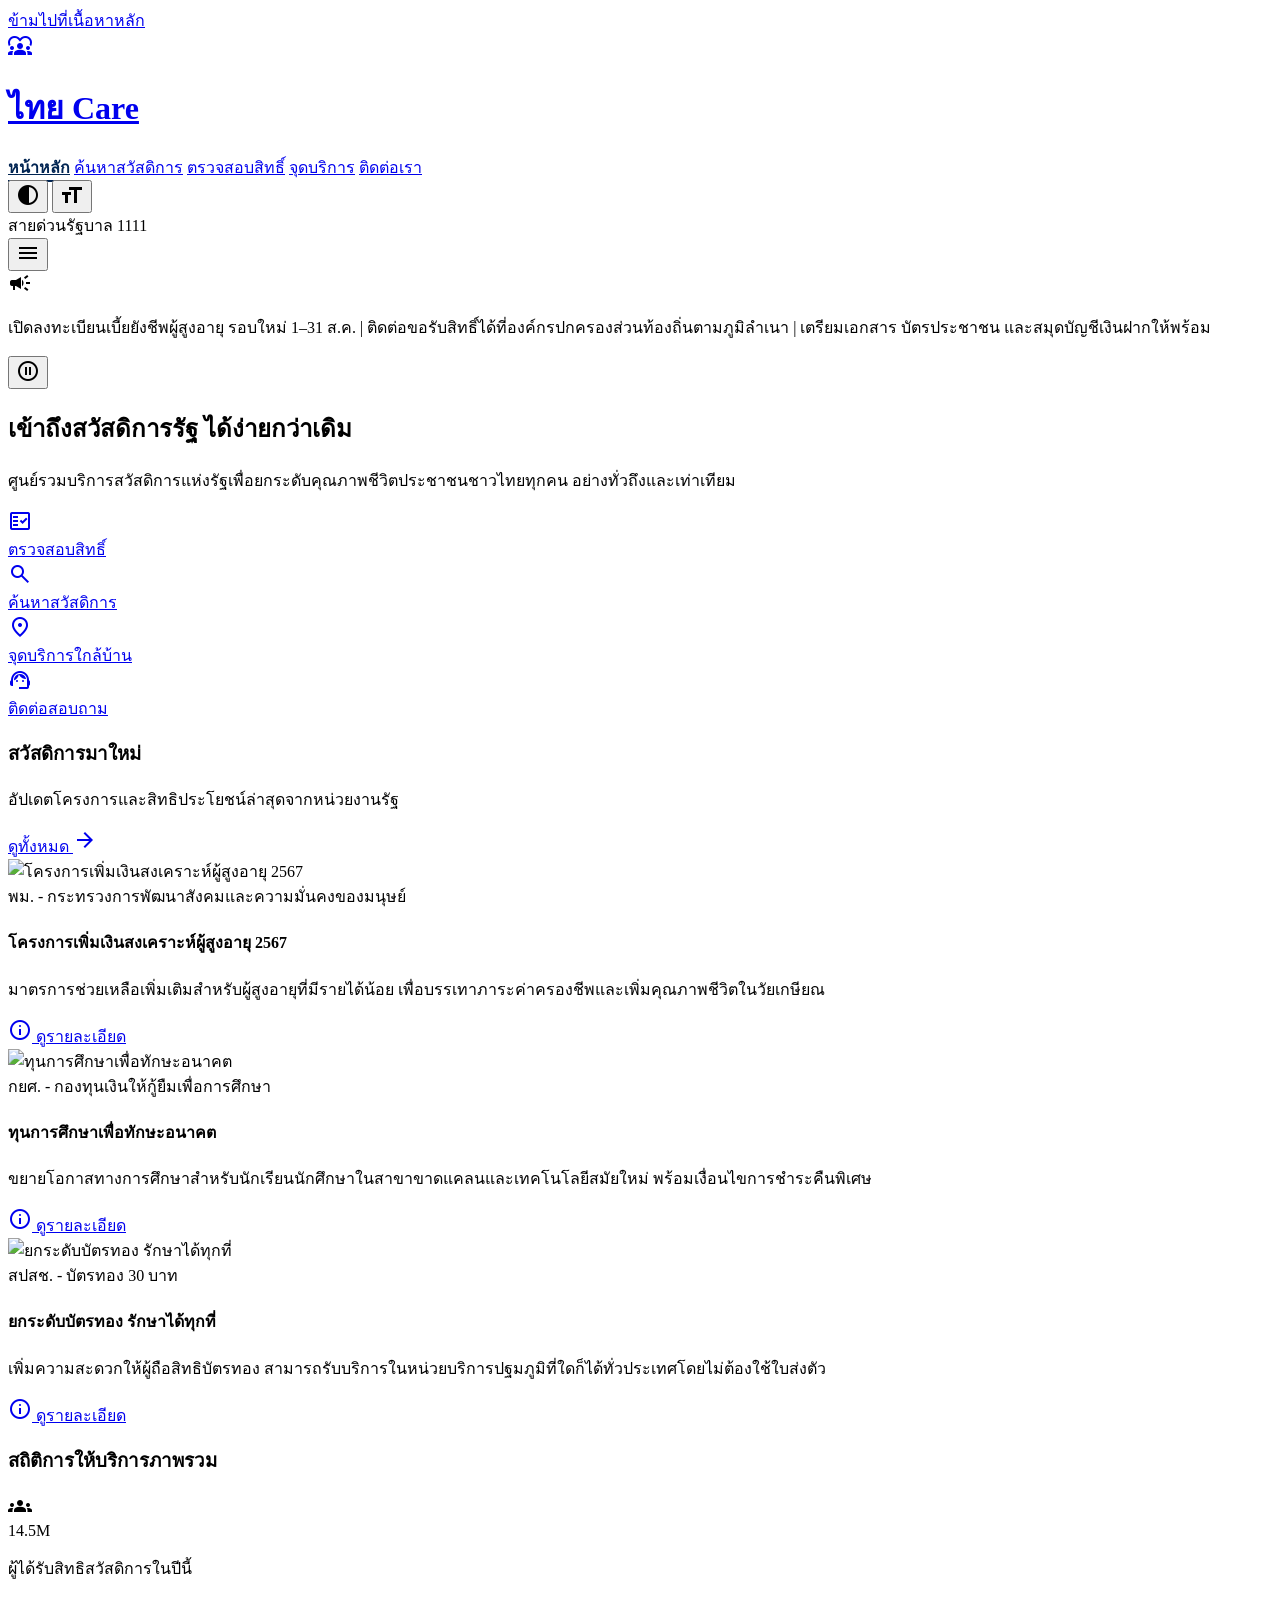
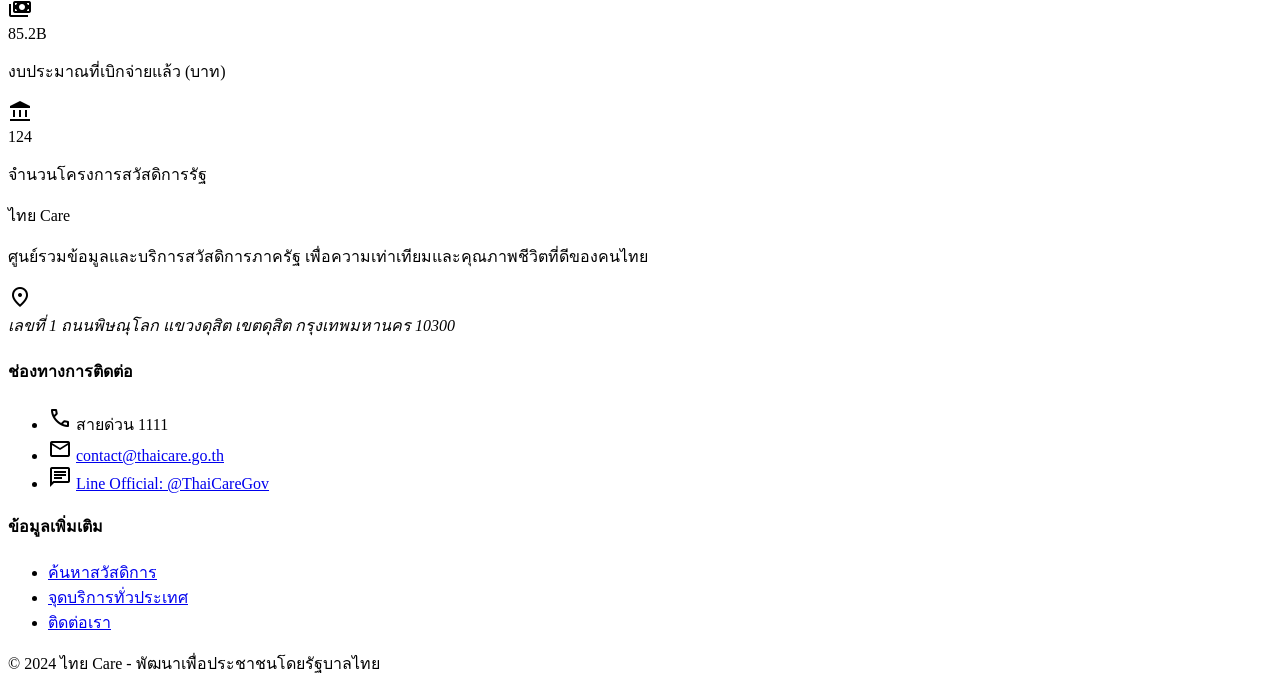
==== index.html @ 136134e4 "Initial commit: ไทย Care welfare portal Static multi-page site with homepage, welfare search/filter," ====
<!DOCTYPE html>
<html class="light" lang="th">
<head>
<meta charset="utf-8"/>
<meta content="width=device-width, initial-scale=1.0" name="viewport"/>
<title>ไทย Care - ระบบสวัสดิการประชาชน</title>
<script src="https://cdn.tailwindcss.com?plugins=forms,container-queries"></script>
<script src="assets/tailwind-config.js"></script>
<link href="https://fonts.googleapis.com/css2?family=Noto+Sans+Thai:wght@400;600;700&family=Atkinson+Hyperlegible+Next:wght@400;600;700&family=Material+Symbols+Outlined:wght,FILL@100..700,0..1&display=swap" rel="stylesheet"/>
<link href="https://fonts.googleapis.com/css2?family=Atkinson+Hyperlegible+Next:wght@100..900&family=Noto+Sans+Thai:wght@100..900&display=swap" rel="stylesheet"/>
<link href="assets/style.css" rel="stylesheet"/>
</head>
<body class="bg-background text-on-background font-body-md selection:bg-secondary-container selection:text-on-secondary-fixed">
<a class="sr-only focus:not-sr-only focus:absolute focus:z-[100] focus:bg-primary focus:text-on-primary focus:px-4 focus:py-2" href="#main-content">
    ข้ามไปที่เนื้อหาหลัก
</a>
<!-- Top Navigation Shell -->
<header class="bg-surface dark:bg-surface-container border-b-2 border-outline-variant dark:border-outline sticky top-0 z-50">
<div class="flex justify-between items-center w-full px-margin-mobile md:px-margin-desktop max-w-7xl mx-auto h-20">
<a class="flex items-center gap-4 focus-ring rounded" href="index.html">
<div class="w-10 h-10 bg-primary flex items-center justify-center rounded">
<span class="material-symbols-outlined text-on-primary" style="font-variation-settings: 'FILL' 1;">diversity_1</span>
</div>
<h1 class="font-headline-md text-headline-md font-bold text-primary dark:text-inverse-primary leading-none">ไทย Care</h1>
</a>
<nav aria-label="เมนูหลัก" class="hidden lg:flex items-center gap-6">
<a class="text-on-surface-variant dark:text-surface-variant font-medium font-label-md text-label-md hover:text-primary dark:hover:text-inverse-primary transition-colors duration-200" href="index.html">หน้าหลัก</a>
<a class="text-on-surface-variant dark:text-surface-variant font-medium font-label-md text-label-md hover:text-primary dark:hover:text-inverse-primary transition-colors duration-200" href="search.html">ค้นหาสวัสดิการ</a>
<a class="text-on-surface-variant dark:text-surface-variant font-medium font-label-md text-label-md hover:text-primary dark:hover:text-inverse-primary transition-colors duration-200" href="eligibility.html">ตรวจสอบสิทธิ์</a>
<a class="text-on-surface-variant dark:text-surface-variant font-medium font-label-md text-label-md hover:text-primary dark:hover:text-inverse-primary transition-colors duration-200" href="locations.html">จุดบริการ</a>
<a class="text-on-surface-variant dark:text-surface-variant font-medium font-label-md text-label-md hover:text-primary dark:hover:text-inverse-primary transition-colors duration-200" href="contact.html">ติดต่อเรา</a>
</nav>
<div class="flex items-center gap-2">
<button aria-label="สลับความต่างสี" class="p-2 hover:bg-surface-container-high rounded-full focus-ring transition-colors">
<span class="material-symbols-outlined text-primary" data-icon="contrast">contrast</span>
</button>
<button aria-label="ปรับขนาดตัวอักษร" class="p-2 hover:bg-surface-container-high rounded-full focus-ring transition-colors">
<span class="material-symbols-outlined text-primary" data-icon="format_size">format_size</span>
</button>
<div class="hidden md:flex flex-col items-end ml-4 border-l-2 border-outline-variant pl-4">
<span class="text-[12px] font-bold text-on-surface-variant uppercase">สายด่วนรัฐบาล</span>
<span class="font-hotline-display text-hotline-display text-primary leading-none">1111</span>
</div>
<button aria-expanded="false" aria-label="เปิดเมนู" class="lg:hidden p-2 hover:bg-surface-container-high rounded-full focus-ring transition-colors" id="mobileMenuBtn">
<span class="material-symbols-outlined text-primary">menu</span>
</button>
</div>
</div>
<nav aria-label="เมนูมือถือ" class="mobile-menu lg:hidden border-t border-outline-variant bg-surface" id="mobileMenu">
<div class="flex flex-col px-margin-mobile py-2">
<a class="font-label-md text-label-md text-on-surface-variant" href="index.html">หน้าหลัก</a>
<a class="font-label-md text-label-md text-on-surface-variant" href="search.html">ค้นหาสวัสดิการ</a>
<a class="font-label-md text-label-md text-on-surface-variant" href="eligibility.html">ตรวจสอบสิทธิ์</a>
<a class="font-label-md text-label-md text-on-surface-variant" href="locations.html">จุดบริการ</a>
<a class="font-label-md text-label-md text-on-surface-variant" href="contact.html">ติดต่อเรา</a>
</div>
</nav>
</header>
<!-- Urgent Announcement Bar -->
<section aria-label="ประกาศด่วน" class="bg-error-container text-on-error-container py-2 overflow-hidden relative border-b border-error/20">
<div class="max-w-7xl mx-auto px-margin-mobile md:px-margin-desktop flex items-center gap-4">
<span class="material-symbols-outlined shrink-0" style="font-variation-settings: 'FILL' 1;">campaign</span>
<div class="marquee-container flex-grow">
<p class="marquee-text font-label-md text-label-md" id="marquee">
                    เปิดลงทะเบียนเบี้ยยังชีพผู้สูงอายุ รอบใหม่ 1–31 ส.ค. | ติดต่อขอรับสิทธิ์ได้ที่องค์กรปกครองส่วนท้องถิ่นตามภูมิลำเนา | เตรียมเอกสาร บัตรประชาชน และสมุดบัญชีเงินฝากให้พร้อม
                </p>
</div>
<button class="p-1 hover:bg-error/10 rounded transition-colors focus-ring" id="toggleMarquee" title="หยุด/เล่น ข้อความวิ่ง">
<span class="material-symbols-outlined text-[20px]" id="marqueeIcon">pause_circle</span>
</button>
</div>
</section>
<main id="main-content">
<!-- Hero Section with Shortcuts -->
<section class="relative py-stack-lg overflow-hidden">
<div class="max-w-7xl mx-auto px-margin-mobile md:px-margin-desktop">
<div class="text-center mb-stack-lg">
<h2 class="font-display-lg-mobile md:font-display-lg text-display-lg-mobile md:text-display-lg text-primary mb-4">
                        เข้าถึงสวัสดิการรัฐ ได้ง่ายกว่าเดิม
                    </h2>
<p class="font-body-lg text-body-lg text-on-surface-variant max-w-2xl mx-auto">
                        ศูนย์รวมบริการสวัสดิการแห่งรัฐเพื่อยกระดับคุณภาพชีวิตประชาชนชาวไทยทุกคน อย่างทั่วถึงและเท่าเทียม
                    </p>
</div>
<!-- Shortcuts Grid -->
<div class="grid grid-cols-2 md:grid-cols-4 gap-gutter">
<a class="bg-white p-6 rounded-xl border border-outline-variant flex flex-col items-center justify-center gap-4 min-h-[160px] hover:shadow-lg hover:border-primary transition-all group focus-ring" href="eligibility.html">
<div class="w-14 h-14 rounded-full bg-primary-fixed flex items-center justify-center group-hover:bg-primary transition-colors">
<span class="material-symbols-outlined text-primary group-hover:text-on-primary text-[32px]">fact_check</span>
</div>
<span class="font-label-md text-label-md text-on-surface">ตรวจสอบสิทธิ์</span>
</a>
<a class="bg-white p-6 rounded-xl border border-outline-variant flex flex-col items-center justify-center gap-4 min-h-[160px] hover:shadow-lg hover:border-primary transition-all group focus-ring" href="search.html">
<div class="w-14 h-14 rounded-full bg-primary-fixed flex items-center justify-center group-hover:bg-primary transition-colors">
<span class="material-symbols-outlined text-primary group-hover:text-on-primary text-[32px]">search</span>
</div>
<span class="font-label-md text-label-md text-on-surface">ค้นหาสวัสดิการ</span>
</a>
<a class="bg-white p-6 rounded-xl border border-outline-variant flex flex-col items-center justify-center gap-4 min-h-[160px] hover:shadow-lg hover:border-primary transition-all group focus-ring" href="locations.html">
<div class="w-14 h-14 rounded-full bg-primary-fixed flex items-center justify-center group-hover:bg-primary transition-colors">
<span class="material-symbols-outlined text-primary group-hover:text-on-primary text-[32px]">location_on</span>
</div>
<span class="font-label-md text-label-md text-on-surface">จุดบริการใกล้บ้าน</span>
</a>
<a class="bg-white p-6 rounded-xl border border-outline-variant flex flex-col items-center justify-center gap-4 min-h-[160px] hover:shadow-lg hover:border-primary transition-all group focus-ring" href="contact.html">
<div class="w-14 h-14 rounded-full bg-primary-fixed flex items-center justify-center group-hover:bg-primary transition-colors">
<span class="material-symbols-outlined text-primary group-hover:text-on-primary text-[32px]">support_agent</span>
</div>
<span class="font-label-md text-label-md text-on-surface">ติดต่อสอบถาม</span>
</a>
</div>
</div>
</section>
<!-- New Welfare Section -->
<section class="py-stack-lg bg-surface-container-low">
<div class="max-w-7xl mx-auto px-margin-mobile md:px-margin-desktop">
<div class="flex justify-between items-end mb-stack-md">
<div>
<h3 class="font-headline-md text-headline-md text-primary">สวัสดิการมาใหม่</h3>
<p class="text-on-surface-variant font-body-md text-body-md">อัปเดตโครงการและสิทธิประโยชน์ล่าสุดจากหน่วยงานรัฐ</p>
</div>
<a class="text-primary font-bold hover:underline flex items-center gap-1 group" href="search.html">
                        ดูทั้งหมด
                        <span class="material-symbols-outlined text-[18px] group-hover:translate-x-1 transition-transform">arrow_forward</span>
</a>
</div>
<div class="grid grid-cols-1 md:grid-cols-3 gap-gutter" id="featuredPrograms"></div>
</div>
</section>
<!-- Stats Section -->
<section class="py-stack-lg bg-primary text-on-primary">
<div class="max-w-7xl mx-auto px-margin-mobile md:px-margin-desktop text-center">
<h3 class="font-headline-md text-headline-md mb-stack-lg">สถิติการให้บริการภาพรวม</h3>
<div class="grid grid-cols-1 md:grid-cols-3 gap-gutter">
<div class="p-8 border border-on-primary/20 rounded-xl bg-white/5 backdrop-blur-sm">
<span class="material-symbols-outlined text-[48px] mb-4 text-secondary-container" style="font-variation-settings: 'FILL' 1;">groups</span>
<div class="font-display-lg text-display-lg text-white mb-2">14.5M</div>
<p class="font-label-md text-label-md text-on-primary/80">ผู้ได้รับสิทธิสวัสดิการในปีนี้</p>
</div>
<div class="p-8 border border-on-primary/20 rounded-xl bg-white/5 backdrop-blur-sm">
<span class="material-symbols-outlined text-[48px] mb-4 text-secondary-container" style="font-variation-settings: 'FILL' 1;">payments</span>
<div class="font-display-lg text-display-lg text-white mb-2">85.2B</div>
<p class="font-label-md text-label-md text-on-primary/80">งบประมาณที่เบิกจ่ายแล้ว (บาท)</p>
</div>
<div class="p-8 border border-on-primary/20 rounded-xl bg-white/5 backdrop-blur-sm">
<span class="material-symbols-outlined text-[48px] mb-4 text-secondary-container" style="font-variation-settings: 'FILL' 1;">account_balance</span>
<div class="font-display-lg text-display-lg text-white mb-2">124</div>
<p class="font-label-md text-label-md text-on-primary/80">จำนวนโครงการสวัสดิการรัฐ</p>
</div>
</div>
</div>
</section>
</main>
<!-- Footer -->
<footer class="bg-tertiary dark:bg-tertiary-container text-on-tertiary dark:text-on-tertiary-container border-t-4 border-secondary">
<div class="grid grid-cols-1 md:grid-cols-12 gap-gutter px-margin-mobile md:px-margin-desktop py-stack-lg w-full max-w-7xl mx-auto">
<div class="md:col-span-5 space-y-4">
<div class="font-headline-md text-headline-md font-bold text-on-tertiary">ไทย Care</div>
<p class="font-body-md text-body-md text-tertiary-fixed-dim max-w-sm">
                    ศูนย์รวมข้อมูลและบริการสวัสดิการภาครัฐ เพื่อความเท่าเทียมและคุณภาพชีวิตที่ดีของคนไทย
                </p>
<div class="flex items-start gap-3 text-tertiary-fixed-dim">
<span class="material-symbols-outlined mt-1">location_on</span>
<address class="not-italic font-body-md text-body-md">
                        เลขที่ 1 ถนนพิษณุโลก แขวงดุสิต เขตดุสิต กรุงเทพมหานคร 10300
                    </address>
</div>
</div>
<div class="md:col-span-4 space-y-4">
<h4 class="font-label-md text-label-md text-secondary-container uppercase tracking-wider">ช่องทางการติดต่อ</h4>
<ul class="space-y-3 font-body-md text-body-md">
<li class="flex items-center gap-3">
<span class="material-symbols-outlined">call</span>
<span class="font-hotline-display">สายด่วน 1111</span>
</li>
<li class="flex items-center gap-3">
<span class="material-symbols-outlined">mail</span>
<a class="hover:underline hover:text-white transition-colors" href="mailto:contact@thaicare.go.th">contact@thaicare.go.th</a>
</li>
<li class="flex items-center gap-3">
<span class="material-symbols-outlined">chat</span>
<a class="hover:underline hover:text-white transition-colors" href="contact.html">Line Official: @ThaiCareGov</a>
</li>
</ul>
</div>
<div class="md:col-span-3 space-y-4">
<h4 class="font-label-md text-label-md text-secondary-container uppercase tracking-wider">ข้อมูลเพิ่มเติม</h4>
<ul class="space-y-2 font-label-md text-label-md flex flex-col">
<li><a class="text-tertiary-fixed-dim hover:text-white hover:underline transition-all" href="search.html">ค้นหาสวัสดิการ</a></li>
<li><a class="text-tertiary-fixed-dim hover:text-white hover:underline transition-all" href="locations.html">จุดบริการทั่วประเทศ</a></li>
<li><a class="text-tertiary-fixed-dim hover:text-white hover:underline transition-all" href="contact.html">ติดต่อเรา</a></li>
</ul>
</div>
</div>
<div class="border-t border-white/10 py-6">
<div class="max-w-7xl mx-auto px-margin-mobile md:px-margin-desktop text-center text-tertiary-fixed-dim font-label-md text-label-md">
                © 2024 ไทย Care - พัฒนาเพื่อประชาชนโดยรัฐบาลไทย
            </div>
</div>
</footer>
<script src="assets/data.js"></script>
<script>
    // Render the 3 most recent welfare programs on the homepage
    const featuredContainer = document.getElementById("featuredPrograms");
    const featured = WELFARE_PROGRAMS.slice(0, 3);
    featuredContainer.innerHTML = featured
      .map(
        (program) => `
      <article class="bg-white border-2 border-outline-variant rounded-lg overflow-hidden flex flex-col h-full hover:border-secondary transition-colors">
        <div class="h-48 overflow-hidden bg-surface-dim">
          <img class="w-full h-full object-cover" src="${program.image}" alt="${program.title}"/>
        </div>
        <div class="p-6 flex flex-col flex-grow">
          <span class="inline-block px-3 py-1 bg-secondary-fixed text-on-secondary-fixed-variant rounded-full text-[12px] font-bold mb-3 uppercase">${program.agency}</span>
          <h4 class="font-headline-md text-primary mb-2 text-[20px] leading-tight">${program.title}</h4>
          <p class="text-on-surface-variant font-body-md text-body-md mb-6 line-clamp-3">${program.description}</p>
          <div class="mt-auto">
            <a href="program-detail.html#${encodeURIComponent(program.id)}" class="w-full bg-primary text-on-primary py-3 rounded font-bold flex items-center justify-center gap-2 hover:bg-primary-container transition-colors focus-ring">
              <span class="material-symbols-outlined text-[20px]">info</span>
              ดูรายละเอียด
            </a>
          </div>
        </div>
      </article>`
      )
      .join("");
  </script>
<script src="assets/main.js"></script>
</body>
</html>
---- assets/style.css ----
.material-symbols-outlined {
    font-variation-settings: 'FILL' 0, 'wght' 400, 'GRAD' 0, 'opsz' 24;
}

.marquee-container {
    overflow: hidden;
    white-space: nowrap;
}

.marquee-text {
    display: inline-block;
    animation: marquee 30s linear infinite;
}

@keyframes marquee {
    0% { transform: translateX(100%); }
    100% { transform: translateX(-100%); }
}

.paused {
    animation-play-state: paused;
}

.focus-ring:focus-visible {
    outline: 3px solid #B07B1E;
    outline-offset: 2px;
}

/* Mobile nav drawer */
.mobile-menu {
    max-height: 0;
    overflow: hidden;
    transition: max-height 0.25s ease;
}

.mobile-menu.open {
    max-height: 480px;
}

.mobile-menu a {
    display: block;
    padding: 10px 4px;
    border-bottom: 1px solid #c4c6d0;
}

.mobile-menu a:last-child {
    border-bottom: none;
}

.mobile-menu a.active {
    color: #002452;
    font-weight: 700;
}

/* Large-text accessibility mode */
body.a11y-large-text {
    font-size: 112.5%;
}

/* Nav active state helper */
nav a.active {
    color: #002452;
    font-weight: 700;
    border-bottom: 2px solid #002452;
    padding-bottom: 4px;
}

html.dark nav a.active {
    color: #acc7ff;
    border-bottom-color: #acc7ff;
}

/* Eligibility wizard step indicators */
.step-active {
    background-color: #002452;
    color: #ffffff;
    box-shadow: 0 0 0 4px rgba(0, 36, 82, 0.2);
}

.step-complete {
    background-color: #fdbe5c;
    color: #734c00;
}

.step-inactive {
    background-color: #f0eded;
    color: #44474f;
    border: 2px solid #c4c6d0;
}

.wizard-step {
    display: none;
}

.wizard-step.active {
    display: block;
}
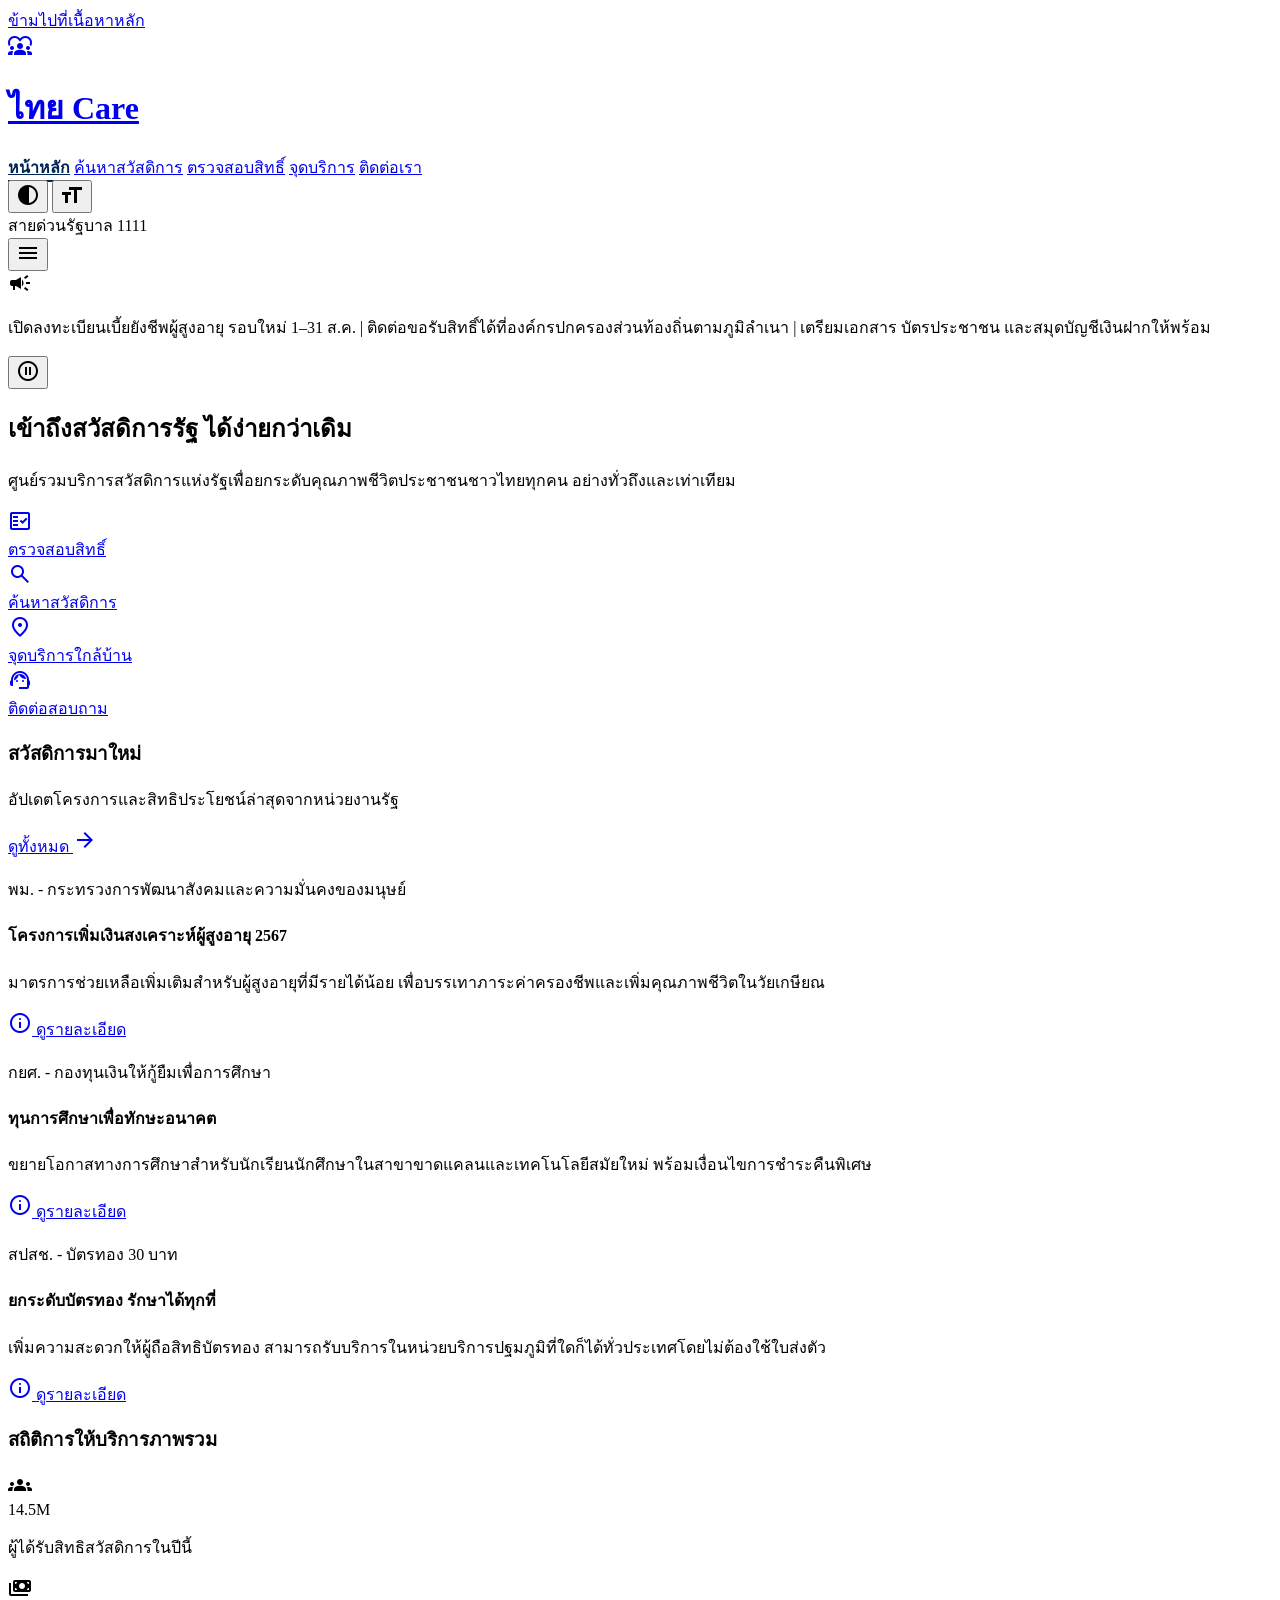
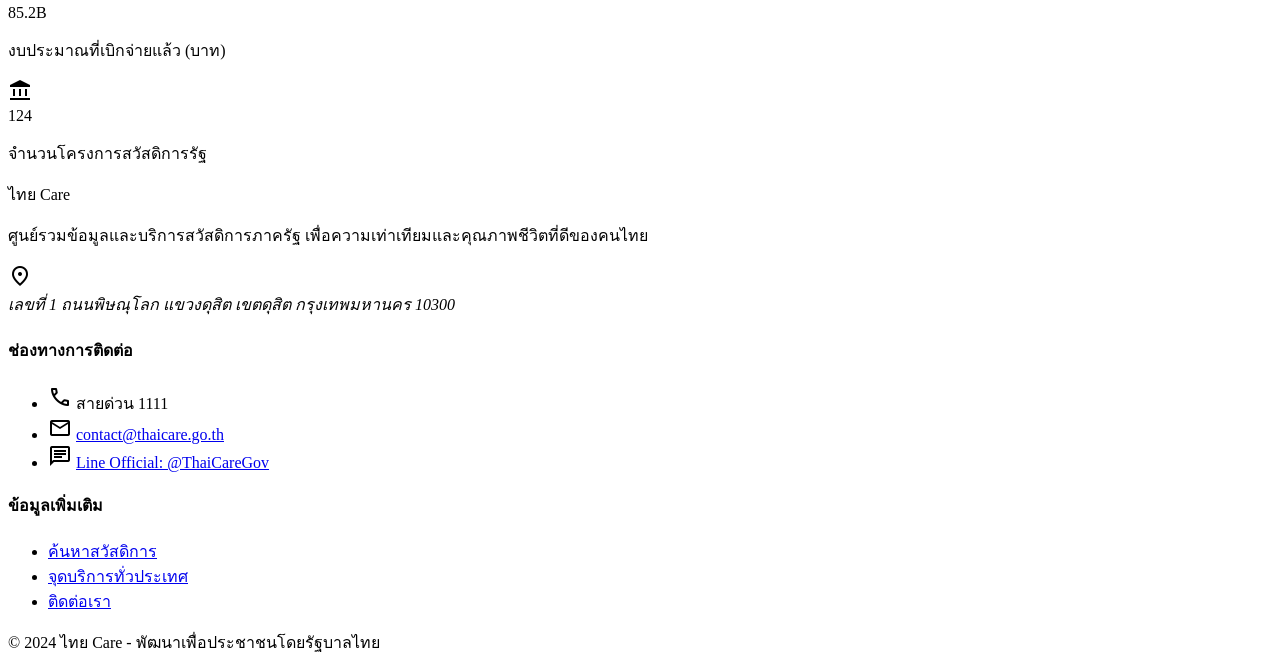
==== commit 75f41a58: "fix: ปรับปรุงการเข้าถึง (WCAG 2.2) ทั่วทั้งเว็บไซต์ - เพิ่ม scroll-padding-top: 80px เพื่อป้องกัน st" ====
--- a/index.html
+++ b/index.html
@@ -18,7 +18,7 @@
 <header class="bg-surface dark:bg-surface-container border-b-2 border-outline-variant dark:border-outline sticky top-0 z-50">
 <div class="flex justify-between items-center w-full px-margin-mobile md:px-margin-desktop max-w-7xl mx-auto h-20">
 <a class="flex items-center gap-4 focus-ring rounded" href="index.html">
-<div class="w-10 h-10 bg-primary flex items-center justify-center rounded">
+<div class="w-10 h-10 bg-primary flex items-center justify-center rounded" aria-hidden="true">
 <span class="material-symbols-outlined text-on-primary" style="font-variation-settings: 'FILL' 1;">diversity_1</span>
 </div>
 <h1 class="font-headline-md text-headline-md font-bold text-primary dark:text-inverse-primary leading-none">ไทย Care</h1>
@@ -31,18 +31,18 @@
 <a class="text-on-surface-variant dark:text-surface-variant font-medium font-label-md text-label-md hover:text-primary dark:hover:text-inverse-primary transition-colors duration-200" href="contact.html">ติดต่อเรา</a>
 </nav>
 <div class="flex items-center gap-2">
-<button aria-label="สลับความต่างสี" class="p-2 hover:bg-surface-container-high rounded-full focus-ring transition-colors">
-<span class="material-symbols-outlined text-primary" data-icon="contrast">contrast</span>
-</button>
-<button aria-label="ปรับขนาดตัวอักษร" class="p-2 hover:bg-surface-container-high rounded-full focus-ring transition-colors">
-<span class="material-symbols-outlined text-primary" data-icon="format_size">format_size</span>
-</button>
-<div class="hidden md:flex flex-col items-end ml-4 border-l-2 border-outline-variant pl-4">
+<button aria-label="สลับความต่างสี" aria-pressed="false" class="p-2 hover:bg-surface-container-high rounded-full focus-ring transition-colors">
+<span class="material-symbols-outlined text-primary" data-icon="contrast" aria-hidden="true">contrast</span>
+</button>
+<button aria-label="ปรับขนาดตัวอักษร" aria-pressed="false" class="p-2 hover:bg-surface-container-high rounded-full focus-ring transition-colors">
+<span class="material-symbols-outlined text-primary" data-icon="format_size" aria-hidden="true">format_size</span>
+</button>
+<div class="hidden md:flex flex-col items-end ml-4 border-l-2 border-outline-variant pl-4" aria-hidden="true">
 <span class="text-[12px] font-bold text-on-surface-variant uppercase">สายด่วนรัฐบาล</span>
 <span class="font-hotline-display text-hotline-display text-primary leading-none">1111</span>
 </div>
-<button aria-expanded="false" aria-label="เปิดเมนู" class="lg:hidden p-2 hover:bg-surface-container-high rounded-full focus-ring transition-colors" id="mobileMenuBtn">
-<span class="material-symbols-outlined text-primary">menu</span>
+<button aria-expanded="false" aria-label="เปิดเมนู" aria-controls="mobileMenu" class="lg:hidden p-2 hover:bg-surface-container-high rounded-full focus-ring transition-colors" id="mobileMenuBtn">
+<span class="material-symbols-outlined text-primary" aria-hidden="true">menu</span>
 </button>
 </div>
 </div>
@@ -59,14 +59,14 @@
 <!-- Urgent Announcement Bar -->
 <section aria-label="ประกาศด่วน" class="bg-error-container text-on-error-container py-2 overflow-hidden relative border-b border-error/20">
 <div class="max-w-7xl mx-auto px-margin-mobile md:px-margin-desktop flex items-center gap-4">
-<span class="material-symbols-outlined shrink-0" style="font-variation-settings: 'FILL' 1;">campaign</span>
-<div class="marquee-container flex-grow">
+<span class="material-symbols-outlined shrink-0" style="font-variation-settings: 'FILL' 1;" aria-hidden="true">campaign</span>
+<div class="marquee-container flex-grow" aria-live="off" aria-atomic="false">
 <p class="marquee-text font-label-md text-label-md" id="marquee">
                     เปิดลงทะเบียนเบี้ยยังชีพผู้สูงอายุ รอบใหม่ 1–31 ส.ค. | ติดต่อขอรับสิทธิ์ได้ที่องค์กรปกครองส่วนท้องถิ่นตามภูมิลำเนา | เตรียมเอกสาร บัตรประชาชน และสมุดบัญชีเงินฝากให้พร้อม
                 </p>
 </div>
-<button class="p-1 hover:bg-error/10 rounded transition-colors focus-ring" id="toggleMarquee" title="หยุด/เล่น ข้อความวิ่ง">
-<span class="material-symbols-outlined text-[20px]" id="marqueeIcon">pause_circle</span>
+<button aria-label="หยุดข้อความวิ่ง" aria-pressed="false" class="p-1 hover:bg-error/10 rounded transition-colors focus-ring" id="toggleMarquee">
+<span class="material-symbols-outlined text-[20px]" id="marqueeIcon" aria-hidden="true">pause_circle</span>
 </button>
 </div>
 </section>
@@ -121,7 +121,7 @@
 </div>
 <a class="text-primary font-bold hover:underline flex items-center gap-1 group" href="search.html">
                         ดูทั้งหมด
-                        <span class="material-symbols-outlined text-[18px] group-hover:translate-x-1 transition-transform">arrow_forward</span>
+                        <span class="material-symbols-outlined text-[18px] group-hover:translate-x-1 transition-transform" aria-hidden="true">arrow_forward</span>
 </a>
 </div>
 <div class="grid grid-cols-1 md:grid-cols-3 gap-gutter" id="featuredPrograms"></div>
@@ -208,15 +208,15 @@
         (program) => `
       <article class="bg-white border-2 border-outline-variant rounded-lg overflow-hidden flex flex-col h-full hover:border-secondary transition-colors">
         <div class="h-48 overflow-hidden bg-surface-dim">
-          <img class="w-full h-full object-cover" src="${program.image}" alt="${program.title}"/>
+          <img class="w-full h-full object-cover" src="${program.image}" alt=""/>
         </div>
         <div class="p-6 flex flex-col flex-grow">
-          <span class="inline-block px-3 py-1 bg-secondary-fixed text-on-secondary-fixed-variant rounded-full text-[12px] font-bold mb-3 uppercase">${program.agency}</span>
+          <span class="inline-block px-3 py-1 bg-secondary-fixed text-on-secondary-fixed-variant rounded-full text-[12px] font-bold mb-3 uppercase" aria-hidden="true">${program.agency}</span>
           <h4 class="font-headline-md text-primary mb-2 text-[20px] leading-tight">${program.title}</h4>
           <p class="text-on-surface-variant font-body-md text-body-md mb-6 line-clamp-3">${program.description}</p>
           <div class="mt-auto">
-            <a href="program-detail.html#${encodeURIComponent(program.id)}" class="w-full bg-primary text-on-primary py-3 rounded font-bold flex items-center justify-center gap-2 hover:bg-primary-container transition-colors focus-ring">
-              <span class="material-symbols-outlined text-[20px]">info</span>
+            <a href="program-detail.html#${encodeURIComponent(program.id)}" aria-label="ดูรายละเอียด: ${program.title}" class="w-full bg-primary text-on-primary py-3 rounded font-bold flex items-center justify-center gap-2 hover:bg-primary-container transition-colors focus-ring">
+              <span class="material-symbols-outlined text-[20px]" aria-hidden="true">info</span>
               ดูรายละเอียด
             </a>
           </div>
--- a/assets/style.css
+++ b/assets/style.css
@@ -1,5 +1,23 @@
 .material-symbols-outlined {
     font-variation-settings: 'FILL' 0, 'wght' 400, 'GRAD' 0, 'opsz' 24;
+}
+
+/* WCAG 2.2 §2.4.11 – prevent sticky header from obscuring focused elements */
+html {
+    scroll-padding-top: 80px;
+}
+
+/* WCAG §2.3 / prefers-reduced-motion – respect user's motion settings */
+@media (prefers-reduced-motion: reduce) {
+    .marquee-text {
+        animation-play-state: paused;
+    }
+    *,
+    *::before,
+    *::after {
+        animation-duration: 0.01ms !important;
+        transition-duration: 0.01ms !important;
+    }
 }
 
 .marquee-container {
@@ -65,9 +83,84 @@
     padding-bottom: 4px;
 }
 
-html.dark nav a.active {
-    color: #acc7ff;
-    border-bottom-color: #acc7ff;
+html.high-contrast nav a.active {
+    color: #ffd400;
+    border-bottom-color: #ffd400;
+}
+
+/* High-contrast accessibility mode (WCAG-oriented black/yellow scheme) */
+html.high-contrast {
+    background: #000000;
+}
+
+html.high-contrast body {
+    background: #000000 !important;
+    color: #ffffff !important;
+}
+
+html.high-contrast [class*="bg-"] {
+    background-color: #000000 !important;
+    background-image: none !important;
+}
+
+html.high-contrast [class*="text-"] {
+    color: #ffffff !important;
+}
+
+html.high-contrast [class*="border-"] {
+    border-color: #ffd400 !important;
+}
+
+html.high-contrast .bg-primary,
+html.high-contrast [class*="bg-primary"],
+html.high-contrast .bg-secondary,
+html.high-contrast [class*="bg-secondary"] {
+    background-color: #000000 !important;
+    color: #ffd400 !important;
+    border: 2px solid #ffd400 !important;
+}
+
+html.high-contrast .text-primary,
+html.high-contrast [class*="text-primary"],
+html.high-contrast [class*="text-secondary"],
+html.high-contrast a,
+html.high-contrast .material-symbols-outlined {
+    color: #ffd400 !important;
+}
+
+html.high-contrast .bg-error-container,
+html.high-contrast .text-error,
+html.high-contrast [class*="text-error"] {
+    color: #ff6b6b !important;
+}
+
+html.high-contrast img {
+    filter: grayscale(1) contrast(1.3);
+    opacity: 0.85;
+}
+
+html.high-contrast .focus-ring:focus-visible,
+html.high-contrast *:focus-visible {
+    outline: 3px solid #ffd400 !important;
+    outline-offset: 2px;
+}
+
+html.high-contrast ::selection {
+    background-color: #ffd400;
+    color: #000000;
+}
+
+html.high-contrast input,
+html.high-contrast select,
+html.high-contrast textarea {
+    background-color: #000000 !important;
+    color: #ffffff !important;
+    border-color: #ffd400 !important;
+}
+
+html.high-contrast input::placeholder,
+html.high-contrast textarea::placeholder {
+    color: #bdbdbd !important;
 }
 
 /* Eligibility wizard step indicators */
